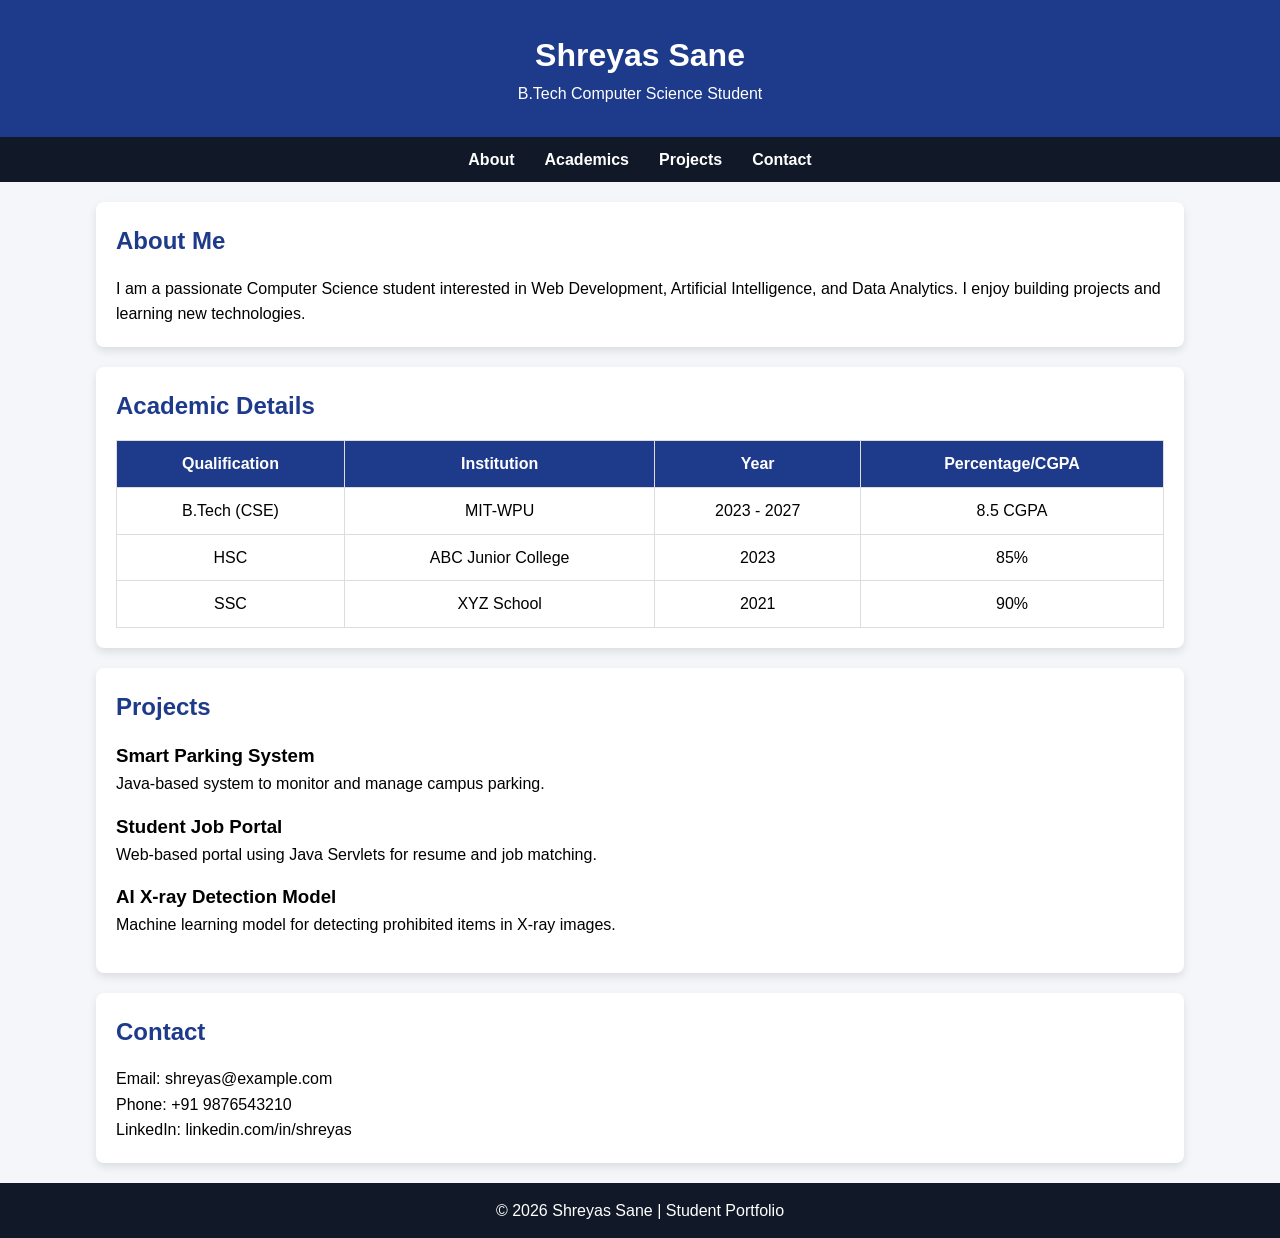
==== index.html @ b83041b6 "Add files via upload" ====
<!DOCTYPE html>
<html lang="en">
<head>
    <meta charset="UTF-8">
    <title>Student Portfolio</title>
    <meta name="viewport" content="width=device-width, initial-scale=1.0">
    <link rel="stylesheet" href="style.css">
</head>
<body>

    <header>
        <h1>Shreyas Sane</h1>
        <p>B.Tech Computer Science Student</p>
    </header>

    <nav>
        <ul>
            <li><a href="#about">About</a></li>
            <li><a href="#academic">Academics</a></li>
            <li><a href="#projects">Projects</a></li>
            <li><a href="#contact">Contact</a></li>
        </ul>
    </nav>

    <section id="about" class="card">
        <h2>About Me</h2>
        <p>
            I am a passionate Computer Science student interested in Web Development,
            Artificial Intelligence, and Data Analytics. I enjoy building projects
            and learning new technologies.
        </p>
    </section>

    <section id="academic" class="card">
        <h2>Academic Details</h2>
        <table>
            <tr>
                <th>Qualification</th>
                <th>Institution</th>
                <th>Year</th>
                <th>Percentage/CGPA</th>
            </tr>
            <tr>
                <td>B.Tech (CSE)</td>
                <td>MIT-WPU</td>
                <td>2023 - 2027</td>
                <td>8.5 CGPA</td>
            </tr>
            <tr>
                <td>HSC</td>
                <td>ABC Junior College</td>
                <td>2023</td>
                <td>85%</td>
            </tr>
            <tr>
                <td>SSC</td>
                <td>XYZ School</td>
                <td>2021</td>
                <td>90%</td>
            </tr>
        </table>
    </section>

    <section id="projects" class="card">
        <h2>Projects</h2>
        <div class="project">
            <h3>Smart Parking System</h3>
            <p>Java-based system to monitor and manage campus parking.</p>
        </div>

        <div class="project">
            <h3>Student Job Portal</h3>
            <p>Web-based portal using Java Servlets for resume and job matching.</p>
        </div>

        <div class="project">
            <h3>AI X-ray Detection Model</h3>
            <p>Machine learning model for detecting prohibited items in X-ray images.</p>
        </div>
    </section>

    <section id="contact" class="card">
        <h2>Contact</h2>
        <p>Email: shreyas@example.com</p>
        <p>Phone: +91 9876543210</p>
        <p>LinkedIn: linkedin.com/in/shreyas</p>
    </section>

    <footer>
        <p>© 2026 Shreyas Sane | Student Portfolio</p>
    </footer>

</body>
</html>
---- style.css ----
/* Reset */
* {
    margin: 0;
    padding: 0;
    box-sizing: border-box;
}

/* Body Styling */
body {
    font-family: Arial, sans-serif;
    background-color: #f4f6f9;
    line-height: 1.6;
}

/* Header */
header {
    background: #1e3a8a;
    color: white;
    text-align: center;
    padding: 30px 10px;
}

/* Navigation */
nav {
    background: #111827;
}

nav ul {
    display: flex;
    justify-content: center;
    list-style: none;
    flex-wrap: wrap;
}

nav ul li {
    margin: 10px 15px;
}

nav ul li a {
    color: white;
    text-decoration: none;
    font-weight: bold;
}

nav ul li a:hover {
    color: #60a5fa;
}

/* Card Sections */
.card {
    background: white;
    margin: 20px auto;
    padding: 20px;
    width: 85%;
    border-radius: 8px;
    box-shadow: 0 4px 8px rgba(0,0,0,0.1);
}

/* Headings */
h2 {
    margin-bottom: 15px;
    color: #1e3a8a;
}

/* Table Styling */
table {
    width: 100%;
    border-collapse: collapse;
}

table, th, td {
    border: 1px solid #ddd;
}

th, td {
    padding: 10px;
    text-align: center;
}

th {
    background-color: #1e3a8a;
    color: white;
}

/* Project Box */
.project {
    margin-bottom: 15px;
}

/* Footer */
footer {
    text-align: center;
    padding: 15px;
    background: #111827;
    color: white;
    margin-top: 20px;
}

/* Responsive Design */
@media (max-width: 768px) {
    nav ul {
        flex-direction: column;
        align-items: center;
    }

    .card {
        width: 95%;
    }

    table, th, td {
        font-size: 14px;
    }
}
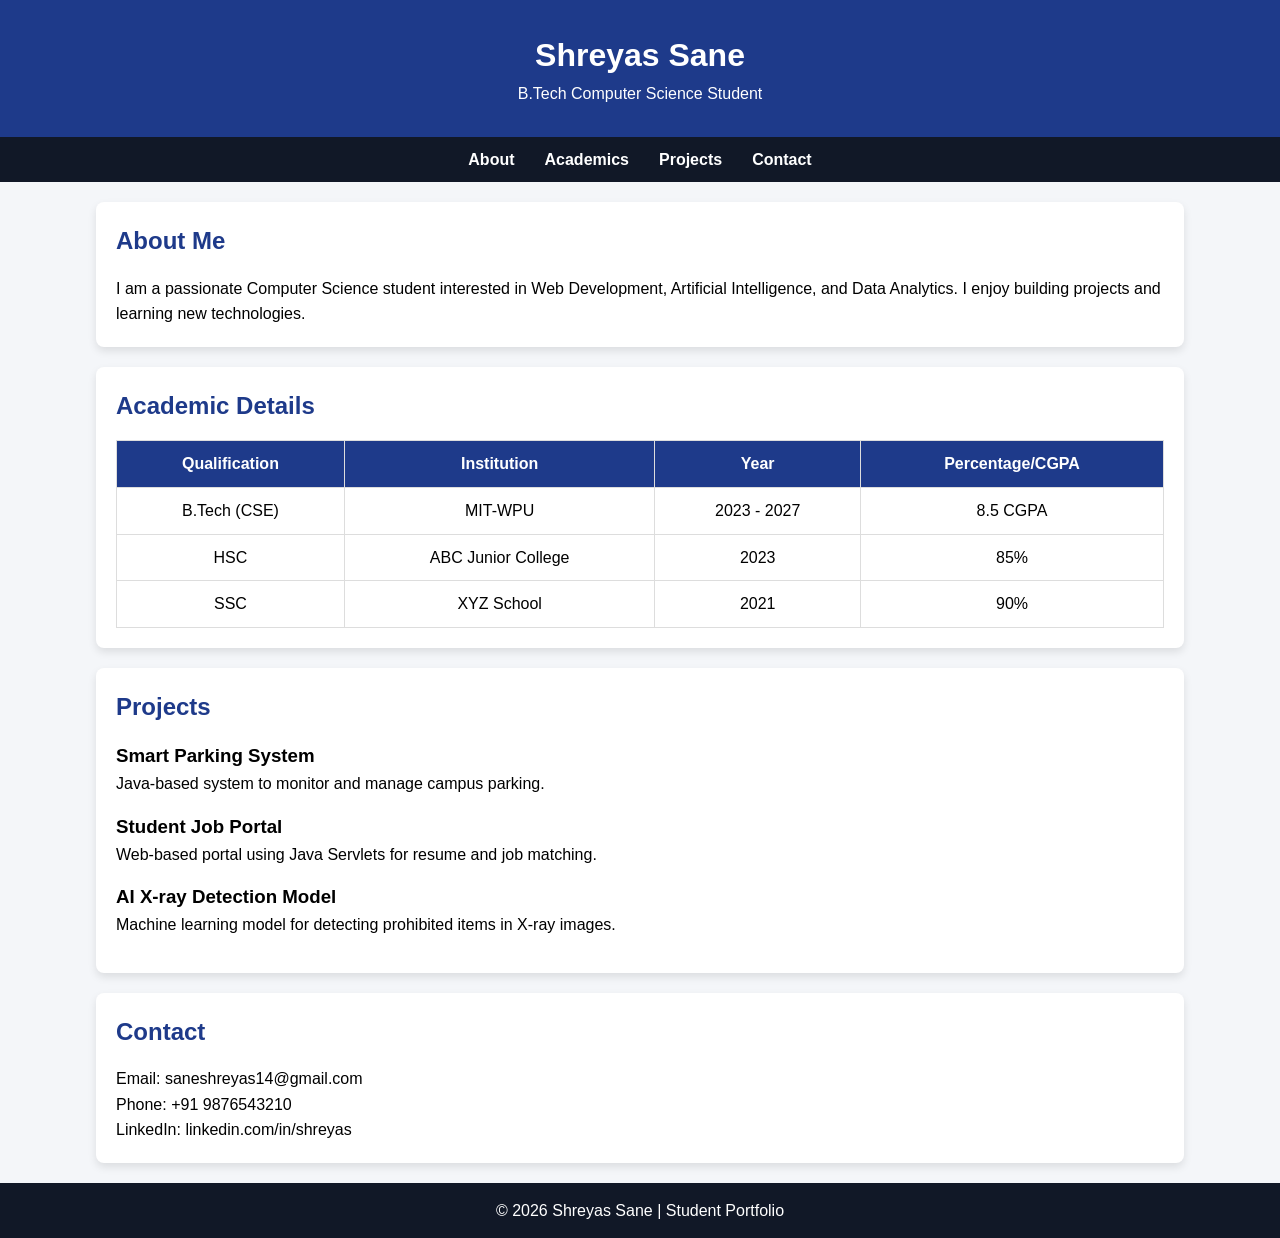
==== commit 6e7a1d1d: "Added portfolio" ====
--- a/index.html
+++ b/index.html
@@ -1,94 +1,94 @@
-<!DOCTYPE html>
-<html lang="en">
-<head>
-    <meta charset="UTF-8">
-    <title>Student Portfolio</title>
-    <meta name="viewport" content="width=device-width, initial-scale=1.0">
-    <link rel="stylesheet" href="style.css">
-</head>
-<body>
-
-    <header>
-        <h1>Shreyas Sane</h1>
-        <p>B.Tech Computer Science Student</p>
-    </header>
-
-    <nav>
-        <ul>
-            <li><a href="#about">About</a></li>
-            <li><a href="#academic">Academics</a></li>
-            <li><a href="#projects">Projects</a></li>
-            <li><a href="#contact">Contact</a></li>
-        </ul>
-    </nav>
-
-    <section id="about" class="card">
-        <h2>About Me</h2>
-        <p>
-            I am a passionate Computer Science student interested in Web Development,
-            Artificial Intelligence, and Data Analytics. I enjoy building projects
-            and learning new technologies.
-        </p>
-    </section>
-
-    <section id="academic" class="card">
-        <h2>Academic Details</h2>
-        <table>
-            <tr>
-                <th>Qualification</th>
-                <th>Institution</th>
-                <th>Year</th>
-                <th>Percentage/CGPA</th>
-            </tr>
-            <tr>
-                <td>B.Tech (CSE)</td>
-                <td>MIT-WPU</td>
-                <td>2023 - 2027</td>
-                <td>8.5 CGPA</td>
-            </tr>
-            <tr>
-                <td>HSC</td>
-                <td>ABC Junior College</td>
-                <td>2023</td>
-                <td>85%</td>
-            </tr>
-            <tr>
-                <td>SSC</td>
-                <td>XYZ School</td>
-                <td>2021</td>
-                <td>90%</td>
-            </tr>
-        </table>
-    </section>
-
-    <section id="projects" class="card">
-        <h2>Projects</h2>
-        <div class="project">
-            <h3>Smart Parking System</h3>
-            <p>Java-based system to monitor and manage campus parking.</p>
-        </div>
-
-        <div class="project">
-            <h3>Student Job Portal</h3>
-            <p>Web-based portal using Java Servlets for resume and job matching.</p>
-        </div>
-
-        <div class="project">
-            <h3>AI X-ray Detection Model</h3>
-            <p>Machine learning model for detecting prohibited items in X-ray images.</p>
-        </div>
-    </section>
-
-    <section id="contact" class="card">
-        <h2>Contact</h2>
-        <p>Email: shreyas@example.com</p>
-        <p>Phone: +91 9876543210</p>
-        <p>LinkedIn: linkedin.com/in/shreyas</p>
-    </section>
-
-    <footer>
-        <p>© 2026 Shreyas Sane | Student Portfolio</p>
-    </footer>
-
-</body>
-</html>
+<!DOCTYPE html>
+<html lang="en">
+<head>
+    <meta charset="UTF-8">
+    <title>Student Portfolio</title>
+    <meta name="viewport" content="width=device-width, initial-scale=1.0">
+    <link rel="stylesheet" href="style.css">
+</head>
+<body>
+
+    <header>
+        <h1>Shreyas Sane</h1>
+        <p>B.Tech Computer Science Student</p>
+    </header>
+
+    <nav>
+        <ul>
+            <li><a href="#about">About</a></li>
+            <li><a href="#academic">Academics</a></li>
+            <li><a href="#projects">Projects</a></li>
+            <li><a href="#contact">Contact</a></li>
+        </ul>
+    </nav>
+
+    <section id="about" class="card">
+        <h2>About Me</h2>
+        <p>
+            I am a passionate Computer Science student interested in Web Development,
+            Artificial Intelligence, and Data Analytics. I enjoy building projects
+            and learning new technologies.
+        </p>
+    </section>
+
+    <section id="academic" class="card">
+        <h2>Academic Details</h2>
+        <table>
+            <tr>
+                <th>Qualification</th>
+                <th>Institution</th>
+                <th>Year</th>
+                <th>Percentage/CGPA</th>
+            </tr>
+            <tr>
+                <td>B.Tech (CSE)</td>
+                <td>MIT-WPU</td>
+                <td>2023 - 2027</td>
+                <td>8.5 CGPA</td>
+            </tr>
+            <tr>
+                <td>HSC</td>
+                <td>ABC Junior College</td>
+                <td>2023</td>
+                <td>85%</td>
+            </tr>
+            <tr>
+                <td>SSC</td>
+                <td>XYZ School</td>
+                <td>2021</td>
+                <td>90%</td>
+            </tr>
+        </table>
+    </section>
+
+    <section id="projects" class="card">
+        <h2>Projects</h2>
+        <div class="project">
+            <h3>Smart Parking System</h3>
+            <p>Java-based system to monitor and manage campus parking.</p>
+        </div>
+
+        <div class="project">
+            <h3>Student Job Portal</h3>
+            <p>Web-based portal using Java Servlets for resume and job matching.</p>
+        </div>
+
+        <div class="project">
+            <h3>AI X-ray Detection Model</h3>
+            <p>Machine learning model for detecting prohibited items in X-ray images.</p>
+        </div>
+    </section>
+
+    <section id="contact" class="card">
+        <h2>Contact</h2>
+        <p>Email: saneshreyas14@gmail.com</p>
+        <p>Phone: +91 9876543210</p>
+        <p>LinkedIn: linkedin.com/in/shreyas</p>
+    </section>
+
+    <footer>
+        <p>© 2026 Shreyas Sane | Student Portfolio</p>
+    </footer>
+
+</body>
+</html>
--- a/style.css
+++ b/style.css
@@ -1,113 +1,113 @@
-/* Reset */
-* {
-    margin: 0;
-    padding: 0;
-    box-sizing: border-box;
-}
-
-/* Body Styling */
-body {
-    font-family: Arial, sans-serif;
-    background-color: #f4f6f9;
-    line-height: 1.6;
-}
-
-/* Header */
-header {
-    background: #1e3a8a;
-    color: white;
-    text-align: center;
-    padding: 30px 10px;
-}
-
-/* Navigation */
-nav {
-    background: #111827;
-}
-
-nav ul {
-    display: flex;
-    justify-content: center;
-    list-style: none;
-    flex-wrap: wrap;
-}
-
-nav ul li {
-    margin: 10px 15px;
-}
-
-nav ul li a {
-    color: white;
-    text-decoration: none;
-    font-weight: bold;
-}
-
-nav ul li a:hover {
-    color: #60a5fa;
-}
-
-/* Card Sections */
-.card {
-    background: white;
-    margin: 20px auto;
-    padding: 20px;
-    width: 85%;
-    border-radius: 8px;
-    box-shadow: 0 4px 8px rgba(0,0,0,0.1);
-}
-
-/* Headings */
-h2 {
-    margin-bottom: 15px;
-    color: #1e3a8a;
-}
-
-/* Table Styling */
-table {
-    width: 100%;
-    border-collapse: collapse;
-}
-
-table, th, td {
-    border: 1px solid #ddd;
-}
-
-th, td {
-    padding: 10px;
-    text-align: center;
-}
-
-th {
-    background-color: #1e3a8a;
-    color: white;
-}
-
-/* Project Box */
-.project {
-    margin-bottom: 15px;
-}
-
-/* Footer */
-footer {
-    text-align: center;
-    padding: 15px;
-    background: #111827;
-    color: white;
-    margin-top: 20px;
-}
-
-/* Responsive Design */
-@media (max-width: 768px) {
-    nav ul {
-        flex-direction: column;
-        align-items: center;
-    }
-
-    .card {
-        width: 95%;
-    }
-
-    table, th, td {
-        font-size: 14px;
-    }
-}
+/* Reset */
+* {
+    margin: 0;
+    padding: 0;
+    box-sizing: border-box;
+}
+
+/* Body Styling */
+body {
+    font-family: Arial, sans-serif;
+    background-color: #f4f6f9;
+    line-height: 1.6;
+}
+
+/* Header */
+header {
+    background: #1e3a8a;
+    color: white;
+    text-align: center;
+    padding: 30px 10px;
+}
+
+/* Navigation */
+nav {
+    background: #111827;
+}
+
+nav ul {
+    display: flex;
+    justify-content: center;
+    list-style: none;
+    flex-wrap: wrap;
+}
+
+nav ul li {
+    margin: 10px 15px;
+}
+
+nav ul li a {
+    color: white;
+    text-decoration: none;
+    font-weight: bold;
+}
+
+nav ul li a:hover {
+    color: #60a5fa;
+}
+
+/* Card Sections */
+.card {
+    background: white;
+    margin: 20px auto;
+    padding: 20px;
+    width: 85%;
+    border-radius: 8px;
+    box-shadow: 0 4px 8px rgba(0,0,0,0.1);
+}
+
+/* Headings */
+h2 {
+    margin-bottom: 15px;
+    color: #1e3a8a;
+}
+
+/* Table Styling */
+table {
+    width: 100%;
+    border-collapse: collapse;
+}
+
+table, th, td {
+    border: 1px solid #ddd;
+}
+
+th, td {
+    padding: 10px;
+    text-align: center;
+}
+
+th {
+    background-color: #1e3a8a;
+    color: white;
+}
+
+/* Project Box */
+.project {
+    margin-bottom: 15px;
+}
+
+/* Footer */
+footer {
+    text-align: center;
+    padding: 15px;
+    background: #111827;
+    color: white;
+    margin-top: 20px;
+}
+
+/* Responsive Design */
+@media (max-width: 768px) {
+    nav ul {
+        flex-direction: column;
+        align-items: center;
+    }
+
+    .card {
+        width: 95%;
+    }
+
+    table, th, td {
+        font-size: 14px;
+    }
+}
